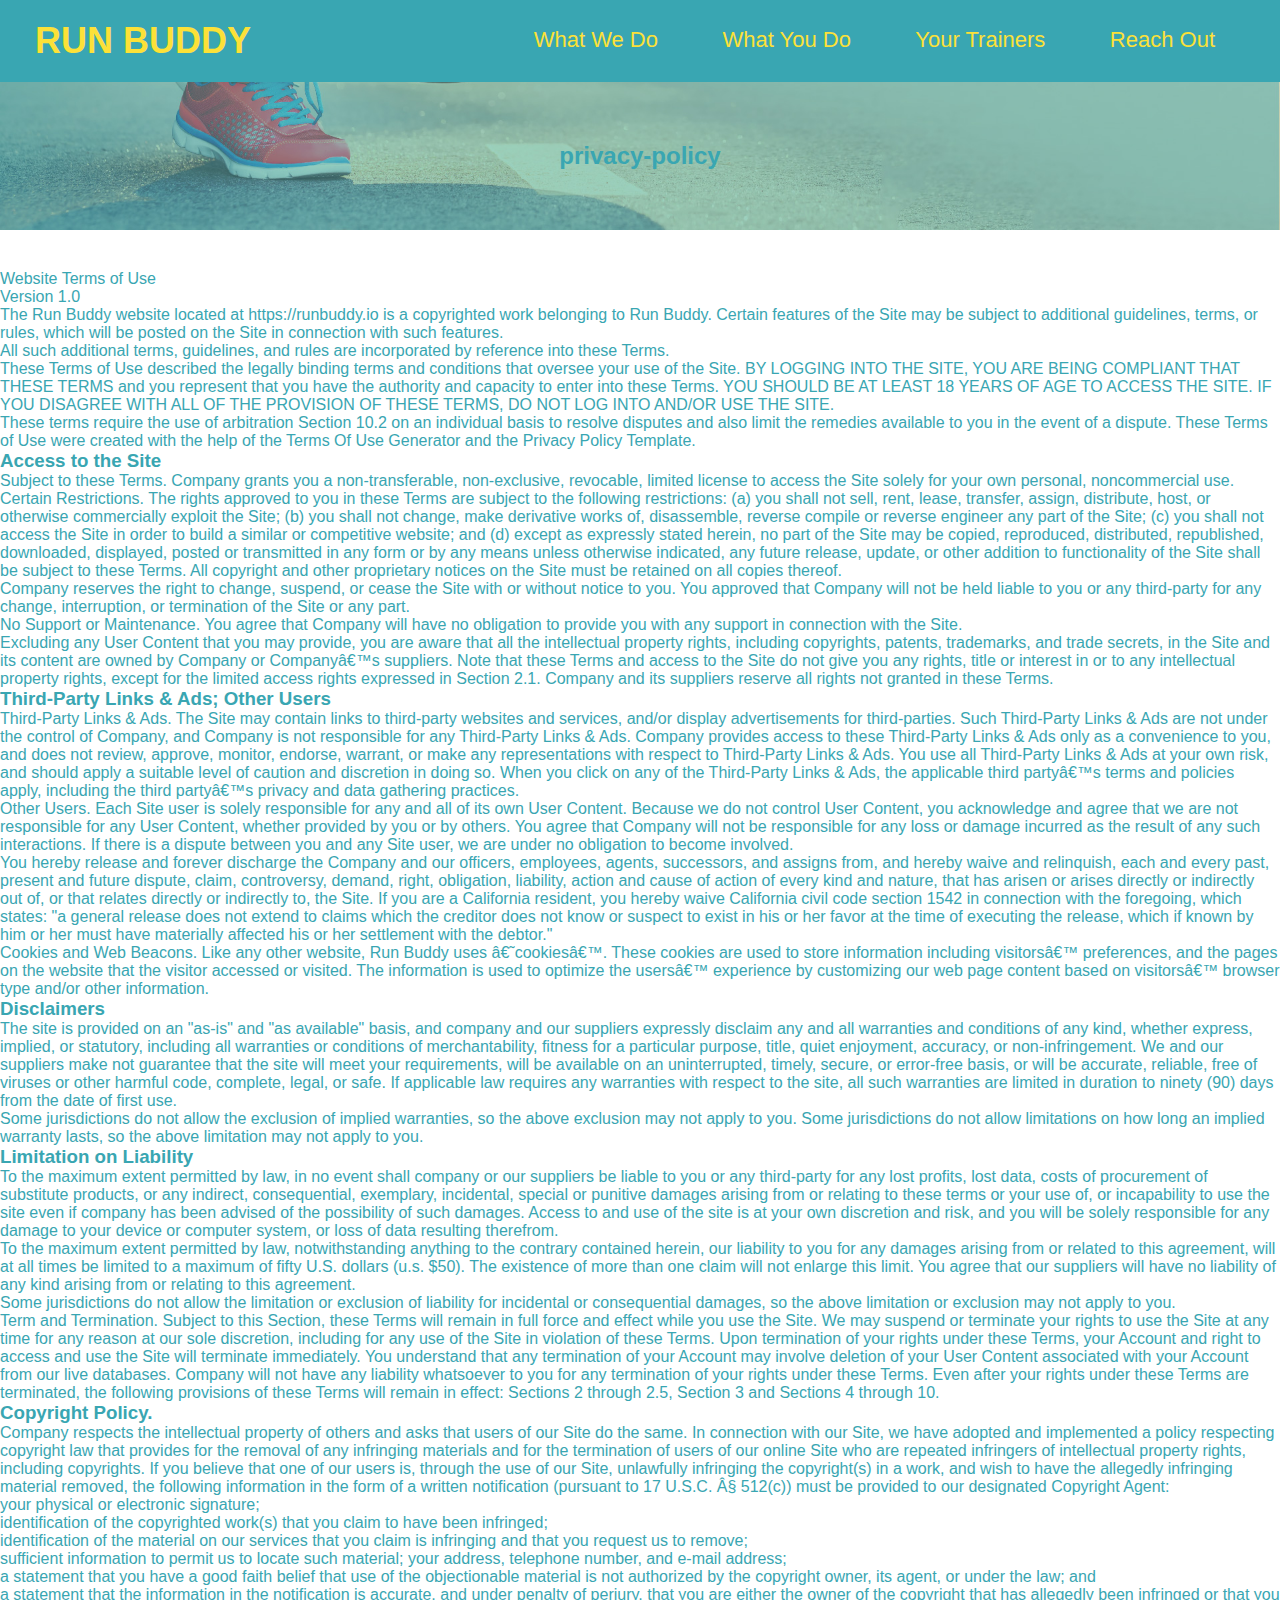
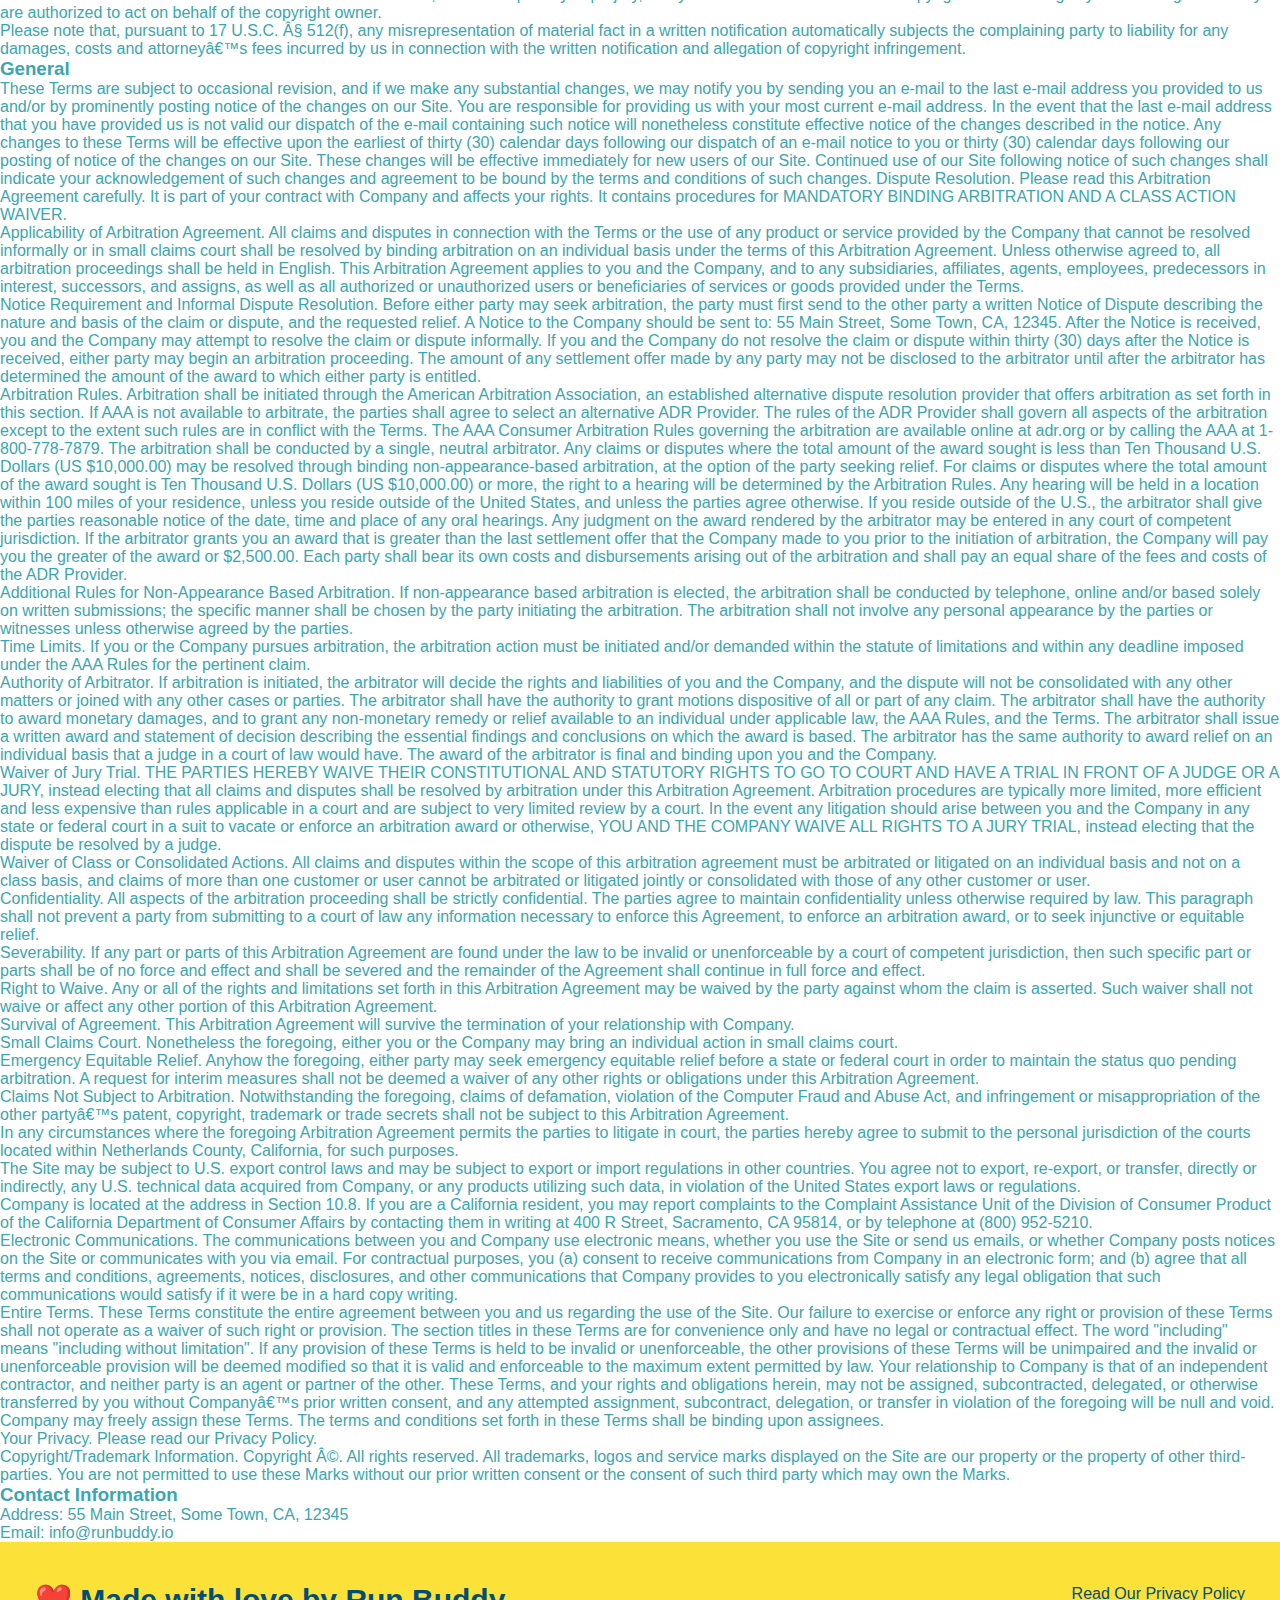
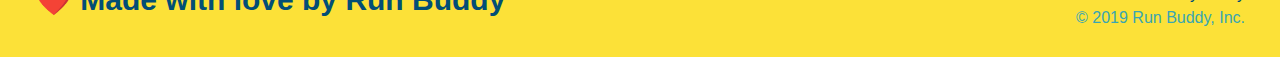
==== privacy-policy.html @ 0fc66c4e "Created secondary html page and css" ====
<!DOCTYPE html>
<html lang="en-us">
    <head>
        <meta charset="UTF-8"/>
        <title>Privacy Policy - Run Buddy</title>
        <link rel="stylesheet" href="./assets/css/style.css" />
        <link rel="stylesheet" href="./assets/css/secondary-styles.css" />
        </head>
        <body>
            <!-- navigation -->
            <header>
                <h1>
                    <a href="/">RUN BUDDY</a>
                </h1>
                <nav>
                    <!-- Unordered list element -->
                    <ul>
                        <!-- List item element -->
                        <li>
                            <!-- Anchor element -->
                            <a href="./index.html#what-we-do">What We Do</a>
            
                        </li>
                        <li>
                            <a href="./index.html#what-you-do">What You Do</a>
                        </li>
                        <li>
                            <a href="./index.html#your-trainers">Your Trainers</a>
                        </li>
                        <li>
                            <a href="./index.html#reach-out">Reach Out</a>
                        </li>
                    </ul>
                </nav>
            </header>
            <section class="hero">
                <h2 class="page-title">
                    privacy-policy
                </h2>
            </section>
            <article class="secondary-content"> 
                <p></p>
                    Website Terms of Use
                </p>
                
                <p>
                    Version 1.0
                </p>
                
                <p>
                    The Run Buddy website located at https://runbuddy.io is a copyrighted work belonging to Run Buddy. Certain
                    features of the Site may be subject to additional guidelines, terms, or rules, which will be posted on the Site
                    in connection with such features.
                </p>
                
                <p>
                    All such additional terms, guidelines, and rules are incorporated by reference into these Terms.
                </p>
                
                <p>
                    These Terms of Use described the legally binding terms and conditions that oversee your use of the Site. BY
                    LOGGING INTO THE SITE, YOU ARE BEING COMPLIANT THAT THESE TERMS and you represent that you have the authority
                    and capacity to enter into these Terms. YOU SHOULD BE AT LEAST 18 YEARS OF AGE TO ACCESS THE SITE. IF YOU
                    DISAGREE WITH ALL OF THE PROVISION OF THESE TERMS, DO NOT LOG INTO AND/OR USE THE SITE.
                </p>
                
                <p>
                    These terms require the use of arbitration Section 10.2 on an individual basis to resolve disputes and also
                    limit the remedies available to you in the event of a dispute. These Terms of Use were created with the help of
                    the Terms Of Use Generator and the Privacy Policy Template.
                </p>
                
                <h3>
                    Access to the Site
                </h3>
                
                <p>
                    Subject to these Terms. Company grants you a non-transferable, non-exclusive, revocable, limited license to
                    access the Site solely for your own personal, noncommercial use.
                </p>
                
                <p>
                    Certain Restrictions. The rights approved to you in these Terms are subject to the following restrictions: (a)
                    you shall not sell, rent, lease, transfer, assign, distribute, host, or otherwise commercially exploit the Site;
                    (b) you shall not change, make derivative works of, disassemble, reverse compile or reverse engineer any part of
                    the Site; (c) you shall not access the Site in order to build a similar or competitive website; and (d) except
                    as expressly stated herein, no part of the Site may be copied, reproduced, distributed, republished, downloaded,
                    displayed, posted or transmitted in any form or by any means unless otherwise indicated, any future release,
                    update, or other addition to functionality of the Site shall be subject to these Terms. All copyright and other
                    proprietary notices on the Site must be retained on all copies thereof.
                </p>
                
                <p>
                    Company reserves the right to change, suspend, or cease the Site with or without notice to you. You approved
                    that Company will not be held liable to you or any third-party for any change, interruption, or termination of
                    the Site or any part.
                </p>
                
                <p>
                    No Support or Maintenance. You agree that Company will have no obligation to provide you with any support in
                    connection with the Site.
                </p>
                
                <p>
                    Excluding any User Content that you may provide, you are aware that all the intellectual property rights,
                    including copyrights, patents, trademarks, and trade secrets, in the Site and its content are owned by Company
                    or Companyâ€™s suppliers. Note that these Terms and access to the Site do not give you any rights, title or
                    interest in or to any intellectual property rights, except for the limited access rights expressed in Section
                    2.1. Company and its suppliers reserve all rights not granted in these Terms.
                </p>
                
                <h3>
                    Third-Party Links & Ads; Other Users
                </h3>
                
                <p>
                    Third-Party Links & Ads. The Site may contain links to third-party websites and services, and/or display
                    advertisements for third-parties. Such Third-Party Links & Ads are not under the control of Company, and Company
                    is not responsible for any Third-Party Links & Ads. Company provides access to these Third-Party Links & Ads
                    only as a convenience to you, and does not review, approve, monitor, endorse, warrant, or make any
                    representations with respect to Third-Party Links & Ads. You use all Third-Party Links & Ads at your own risk,
                    and should apply a suitable level of caution and discretion in doing so. When you click on any of the
                    Third-Party Links & Ads, the applicable third partyâ€™s terms and policies apply, including the third partyâ€™s
                    privacy and data gathering practices.
                </p>
                
                <p>
                    Other Users. Each Site user is solely responsible for any and all of its own User Content. Because we do not
                    control User Content, you acknowledge and agree that we are not responsible for any User Content, whether
                    provided by you or by others. You agree that Company will not be responsible for any loss or damage incurred as
                    the result of any such interactions. If there is a dispute between you and any Site user, we are under no
                    obligation to become involved.
                </p>
                
                <p>
                    You hereby release and forever discharge the Company and our officers, employees, agents, successors, and
                    assigns from, and hereby waive and relinquish, each and every past, present and future dispute, claim,
                    controversy, demand, right, obligation, liability, action and cause of action of every kind and nature, that has
                    arisen or arises directly or indirectly out of, or that relates directly or indirectly to, the Site. If you are
                    a California resident, you hereby waive California civil code section 1542 in connection with the foregoing,
                    which states: "a general release does not extend to claims which the creditor does not know or suspect to exist
                    in his or her favor at the time of executing the release, which if known by him or her must have materially
                    affected his or her settlement with the debtor."
                </p>
                
                <p>
                    Cookies and Web Beacons. Like any other website, Run Buddy uses â€˜cookiesâ€™. These cookies are used to store
                    information including visitorsâ€™ preferences, and the pages on the website that the visitor accessed or visited.
                    The information is used to optimize the usersâ€™ experience by customizing our web page content based on visitorsâ€™
                    browser type and/or other information.
                </p>
                
                <h3>
                    Disclaimers
                </h3>
                
                <p>
                    The site is provided on an "as-is" and "as available" basis, and company and our suppliers expressly disclaim
                    any and all warranties and conditions of any kind, whether express, implied, or statutory, including all
                    warranties or conditions of merchantability, fitness for a particular purpose, title, quiet enjoyment, accuracy,
                    or non-infringement. We and our suppliers make not guarantee that the site will meet your requirements, will be
                    available on an uninterrupted, timely, secure, or error-free basis, or will be accurate, reliable, free of
                    viruses or other harmful code, complete, legal, or safe. If applicable law requires any warranties with respect
                    to the site, all such warranties are limited in duration to ninety (90) days from the date of first use.
                </p>
                
                <p>
                    Some jurisdictions do not allow the exclusion of implied warranties, so the above exclusion may not apply to
                    you. Some jurisdictions do not allow limitations on how long an implied warranty lasts, so the above limitation
                    may not apply to you.
                </p>
                
                <h3>
                    Limitation on Liability
                </h3>
                
                <p>
                    To the maximum extent permitted by law, in no event shall company or our suppliers be liable to you or any
                    third-party for any lost profits, lost data, costs of procurement of substitute products, or any indirect,
                    consequential, exemplary, incidental, special or punitive damages arising from or relating to these terms or
                    your use of, or incapability to use the site even if company has been advised of the possibility of such
                    damages. Access to and use of the site is at your own discretion and risk, and you will be solely responsible
                    for any damage to your device or computer system, or loss of data resulting therefrom.
                </p>
                
                <p>
                    To the maximum extent permitted by law, notwithstanding anything to the contrary contained herein, our liability
                    to you for any damages arising from or related to this agreement, will at all times be limited to a maximum of
                    fifty U.S. dollars (u.s. $50). The existence of more than one claim will not enlarge this limit. You agree that
                    our suppliers will have no liability of any kind arising from or relating to this agreement.
                </p>
                
                <p>
                    Some jurisdictions do not allow the limitation or exclusion of liability for incidental or consequential
                    damages, so the above limitation or exclusion may not apply to you.
                </p>
                
                <p>
                    Term and Termination. Subject to this Section, these Terms will remain in full force and effect while you use
                    the Site. We may suspend or terminate your rights to use the Site at any time for any reason at our sole
                    discretion, including for any use of the Site in violation of these Terms. Upon termination of your rights under
                    these Terms, your Account and right to access and use the Site will terminate immediately. You understand that
                    any termination of your Account may involve deletion of your User Content associated with your Account from our
                    live databases. Company will not have any liability whatsoever to you for any termination of your rights under
                    these Terms. Even after your rights under these Terms are terminated, the following provisions of these Terms
                    will remain in effect: Sections 2 through 2.5, Section 3 and Sections 4 through 10.
                </p>
                
                <h3>
                    Copyright Policy.
                </h3>
                
                <p>
                    Company respects the intellectual property of others and asks that users of our Site do the same. In connection
                    with our Site, we have adopted and implemented a policy respecting copyright law that provides for the removal
                    of any infringing materials and for the termination of users of our online Site who are repeated infringers of
                    intellectual property rights, including copyrights. If you believe that one of our users is, through the use of
                    our Site, unlawfully infringing the copyright(s) in a work, and wish to have the allegedly infringing material
                    removed, the following information in the form of a written notification (pursuant to 17 U.S.C. Â§ 512(c)) must
                    be provided to our designated Copyright Agent:
                </p>
                
                <ul>
                    <li>
                        your physical or electronic signature;
                    </li>
                    <li>
                        identification of the copyrighted work(s) that you claim to have been infringed;
                    </li>
                    <li>
                        identification of the material on our services that you claim is infringing and that you request us to remove;
                    </li>
                    <li>
                        sufficient information to permit us to locate such material; your address, telephone number, and e-mail
                        address;
                    </li>
                    <li>
                        a statement that you have a good faith belief that use of the objectionable material is not authorized by the
                        copyright owner, its agent, or under the law; and
                    </li>
                    <li>
                        a statement that the information in the notification is accurate, and under penalty of perjury, that you are
                        either the owner of the copyright that has allegedly been infringed or that you are authorized to act on
                        behalf of the copyright owner.
                    </li>
                </ul>
                
                <p>
                    Please note that, pursuant to 17 U.S.C. Â§ 512(f), any misrepresentation of material fact in a written
                    notification automatically subjects the complaining party to liability for any damages, costs and attorneyâ€™s
                    fees incurred by us in connection with the written notification and allegation of copyright infringement.
                </p>
                
                <h3>
                    General
                </h3>
                
                <p>
                    These Terms are subject to occasional revision, and if we make any substantial changes, we may notify you by
                    sending you an e-mail to the last e-mail address you provided to us and/or by prominently posting notice of the
                    changes on our Site. You are responsible for providing us with your most current e-mail address. In the event
                    that the last e-mail address that you have provided us is not valid our dispatch of the e-mail containing such
                    notice will nonetheless constitute effective notice of the changes described in the notice. Any changes to these
                    Terms will be effective upon the earliest of thirty (30) calendar days following our dispatch of an e-mail
                    notice to you or thirty (30) calendar days following our posting of notice of the changes on our Site. These
                    changes will be effective immediately for new users of our Site. Continued use of our Site following notice of
                    such changes shall indicate your acknowledgement of such changes and agreement to be bound by the terms and
                    conditions of such changes. Dispute Resolution. Please read this Arbitration Agreement carefully. It is part of
                    your contract with Company and affects your rights. It contains procedures for MANDATORY BINDING ARBITRATION AND
                    A CLASS ACTION WAIVER.
                </p>
                
                <p>
                    Applicability of Arbitration Agreement. All claims and disputes in connection with the Terms or the use of any
                    product or service provided by the Company that cannot be resolved informally or in small claims court shall be
                    resolved by binding arbitration on an individual basis under the terms of this Arbitration Agreement. Unless
                    otherwise agreed to, all arbitration proceedings shall be held in English. This Arbitration Agreement applies to
                    you and the Company, and to any subsidiaries, affiliates, agents, employees, predecessors in interest,
                    successors, and assigns, as well as all authorized or unauthorized users or beneficiaries of services or goods
                    provided under the Terms.
                </p>
                
                <p>
                    Notice Requirement and Informal Dispute Resolution. Before either party may seek arbitration, the party must
                    first send to the other party a written Notice of Dispute describing the nature and basis of the claim or
                    dispute, and the requested relief. A Notice to the Company should be sent to: 55 Main Street, Some Town, CA,
                    12345. After the Notice is received, you and the Company may attempt to resolve the claim or dispute informally.
                    If you and the Company do not resolve the claim or dispute within thirty (30) days after the Notice is received,
                    either party may begin an arbitration proceeding. The amount of any settlement offer made by any party may not
                    be disclosed to the arbitrator until after the arbitrator has determined the amount of the award to which either
                    party is entitled.
                </p>
                
                <p>
                    Arbitration Rules. Arbitration shall be initiated through the American Arbitration Association, an established
                    alternative dispute resolution provider that offers arbitration as set forth in this section. If AAA is not
                    available to arbitrate, the parties shall agree to select an alternative ADR Provider. The rules of the ADR
                    Provider shall govern all aspects of the arbitration except to the extent such rules are in conflict with the
                    Terms. The AAA Consumer Arbitration Rules governing the arbitration are available online at adr.org or by
                    calling the AAA at 1-800-778-7879. The arbitration shall be conducted by a single, neutral arbitrator. Any
                    claims or disputes where the total amount of the award sought is less than Ten Thousand U.S. Dollars (US
                    $10,000.00) may be resolved through binding non-appearance-based arbitration, at the option of the party seeking
                    relief. For claims or disputes where the total amount of the award sought is Ten Thousand U.S. Dollars (US
                    $10,000.00) or more, the right to a hearing will be determined by the Arbitration Rules. Any hearing will be
                    held in a location within 100 miles of your residence, unless you reside outside of the United States, and
                    unless the parties agree otherwise. If you reside outside of the U.S., the arbitrator shall give the parties
                    reasonable notice of the date, time and place of any oral hearings. Any judgment on the award rendered by the
                    arbitrator may be entered in any court of competent jurisdiction. If the arbitrator grants you an award that is
                    greater than the last settlement offer that the Company made to you prior to the initiation of arbitration, the
                    Company will pay you the greater of the award or $2,500.00. Each party shall bear its own costs and
                    disbursements arising out of the arbitration and shall pay an equal share of the fees and costs of the ADR
                    Provider.
                </p>
                
                <p>
                    Additional Rules for Non-Appearance Based Arbitration. If non-appearance based arbitration is elected, the
                    arbitration shall be conducted by telephone, online and/or based solely on written submissions; the specific
                    manner shall be chosen by the party initiating the arbitration. The arbitration shall not involve any personal
                    appearance by the parties or witnesses unless otherwise agreed by the parties.
                </p>
                
                <p>
                    Time Limits. If you or the Company pursues arbitration, the arbitration action must be initiated and/or demanded
                    within the statute of limitations and within any deadline imposed under the AAA Rules for the pertinent claim.
                </p>
                
                <p>
                    Authority of Arbitrator. If arbitration is initiated, the arbitrator will decide the rights and liabilities of
                    you and the Company, and the dispute will not be consolidated with any other matters or joined with any other
                    cases or parties. The arbitrator shall have the authority to grant motions dispositive of all or part of any
                    claim. The arbitrator shall have the authority to award monetary damages, and to grant any non-monetary remedy
                    or relief available to an individual under applicable law, the AAA Rules, and the Terms. The arbitrator shall
                    issue a written award and statement of decision describing the essential findings and conclusions on which the
                    award is based. The arbitrator has the same authority to award relief on an individual basis that a judge in a
                    court of law would have. The award of the arbitrator is final and binding upon you and the Company.
                </p>
                
                <p>
                    Waiver of Jury Trial. THE PARTIES HEREBY WAIVE THEIR CONSTITUTIONAL AND STATUTORY RIGHTS TO GO TO COURT AND HAVE
                    A TRIAL IN FRONT OF A JUDGE OR A JURY, instead electing that all claims and disputes shall be resolved by
                    arbitration under this Arbitration Agreement. Arbitration procedures are typically more limited, more efficient
                    and less expensive than rules applicable in a court and are subject to very limited review by a court. In the
                    event any litigation should arise between you and the Company in any state or federal court in a suit to vacate
                    or enforce an arbitration award or otherwise, YOU AND THE COMPANY WAIVE ALL RIGHTS TO A JURY TRIAL, instead
                    electing that the dispute be resolved by a judge.
                </p>
                
                <p>
                    Waiver of Class or Consolidated Actions. All claims and disputes within the scope of this arbitration agreement
                    must be arbitrated or litigated on an individual basis and not on a class basis, and claims of more than one
                    customer or user cannot be arbitrated or litigated jointly or consolidated with those of any other customer or
                    user.
                </p>
                
                <p>
                    Confidentiality. All aspects of the arbitration proceeding shall be strictly confidential. The parties agree to
                    maintain confidentiality unless otherwise required by law. This paragraph shall not prevent a party from
                    submitting to a court of law any information necessary to enforce this Agreement, to enforce an arbitration
                    award, or to seek injunctive or equitable relief.
                </p>
                
                <p>
                    Severability. If any part or parts of this Arbitration Agreement are found under the law to be invalid or
                    unenforceable by a court of competent jurisdiction, then such specific part or parts shall be of no force and
                    effect and shall be severed and the remainder of the Agreement shall continue in full force and effect.
                </p>
                
                <p>
                    Right to Waive. Any or all of the rights and limitations set forth in this Arbitration Agreement may be waived
                    by the party against whom the claim is asserted. Such waiver shall not waive or affect any other portion of this
                    Arbitration Agreement.
                </p>
                
                <p>
                    Survival of Agreement. This Arbitration Agreement will survive the termination of your relationship with
                    Company.
                </p>
                
                <p>
                    Small Claims Court. Nonetheless the foregoing, either you or the Company may bring an individual action in small
                    claims court.
                </p>
                
                <p>
                    Emergency Equitable Relief. Anyhow the foregoing, either party may seek emergency equitable relief before a
                    state or federal court in order to maintain the status quo pending arbitration. A request for interim measures
                    shall not be deemed a waiver of any other rights or obligations under this Arbitration Agreement.
                </p>
                
                <p>
                    Claims Not Subject to Arbitration. Notwithstanding the foregoing, claims of defamation, violation of the
                    Computer Fraud and Abuse Act, and infringement or misappropriation of the other partyâ€™s patent, copyright,
                    trademark or trade secrets shall not be subject to this Arbitration Agreement.
                </p>
                
                <p>
                    In any circumstances where the foregoing Arbitration Agreement permits the parties to litigate in court, the
                    parties hereby agree to submit to the personal jurisdiction of the courts located within Netherlands County,
                    California, for such purposes.
                </p>
                
                <p>
                    The Site may be subject to U.S. export control laws and may be subject to export or import regulations in other
                    countries. You agree not to export, re-export, or transfer, directly or indirectly, any U.S. technical data
                    acquired from Company, or any products utilizing such data, in violation of the United States export laws or
                    regulations.
                </p>
                
                <p>
                    Company is located at the address in Section 10.8. If you are a California resident, you may report complaints
                    to the Complaint Assistance Unit of the Division of Consumer Product of the California Department of Consumer
                    Affairs by contacting them in writing at 400 R Street, Sacramento, CA 95814, or by telephone at (800) 952-5210.
                </p>
                
                <p>
                    Electronic Communications. The communications between you and Company use electronic means, whether you use the
                    Site or send us emails, or whether Company posts notices on the Site or communicates with you via email. For
                    contractual purposes, you (a) consent to receive communications from Company in an electronic form; and (b)
                    agree that all terms and conditions, agreements, notices, disclosures, and other communications that Company
                    provides to you electronically satisfy any legal obligation that such communications would satisfy if it were be
                    in a hard copy writing.
                </p>
                
                <p>
                    Entire Terms. These Terms constitute the entire agreement between you and us regarding the use of the Site. Our
                    failure to exercise or enforce any right or provision of these Terms shall not operate as a waiver of such right
                    or provision. The section titles in these Terms are for convenience only and have no legal or contractual
                    effect. The word "including" means "including without limitation". If any provision of these Terms is held to be
                    invalid or unenforceable, the other provisions of these Terms will be unimpaired and the invalid or
                    unenforceable provision will be deemed modified so that it is valid and enforceable to the maximum extent
                    permitted by law. Your relationship to Company is that of an independent contractor, and neither party is an
                    agent or partner of the other. These Terms, and your rights and obligations herein, may not be assigned,
                    subcontracted, delegated, or otherwise transferred by you without Companyâ€™s prior written consent, and any
                    attempted assignment, subcontract, delegation, or transfer in violation of the foregoing will be null and void.
                    Company may freely assign these Terms. The terms and conditions set forth in these Terms shall be binding upon
                    assignees.
                </p>
                
                <p>
                    Your Privacy. Please read our Privacy Policy.
                </p>
                
                <p>
                    Copyright/Trademark Information. Copyright Â©. All rights reserved. All trademarks, logos and service marks
                    displayed on the Site are our property or the property of other third-parties. You are not permitted to use
                    these Marks without our prior written consent or the consent of such third party which may own the Marks.
                </p>
                
                <h3>
                    Contact Information
                </h3>
                
                <p>
                    Address: 55 Main Street, Some Town, CA, 12345
                </p>
                
                <p>
                    Email: info@runbuddy.io
                </p>

            </article>
            <!-- footer -->
            <footer>
                <h2>❤️ Made with love by Run Buddy</h2>
                <div>
                    <a>Read Our Privacy Policy</a><br />
                    &copy; 2019 Run Buddy, Inc.
                </div>
                </div>
            </footer>
        </body>
    
</html>
---- assets/css/style.css ----
* {
    margin: 0;
    padding: 0;
    box-sizing: border-box;
}


body {
    /* more on this crazy alphanumerical value in a minute! */
    color: #39a6b2;
    font-family: Helvetica, Arial, sans-serif;
}

/* apply styles to <header> */
header {
    padding: 20px 35px;
    background-color: #39a6b2;
}
header h1 {
    font-weight: bold;
    font-size: 36px;
    color: #fce138;
    margin: 0;
    display: inline;
}

header a {
    text-decoration: none;
    color: #fce138;
}

header nav {
    float: right;
    margin: 7px 0;
}

header nav ul li {
    display: inline;
}

header nav ul li a {
    margin: 0 30px;
    font-weight: lighter;
    font-size: 22px;
}

footer {
    background: #fce138;
    width: 100%;
    padding: 40px 35px;
}

footer h2 {
    display: inline;
    color: #024e76;
    font-size: 30px;
    margin: 0;
}

footer div {
    float: right;
    line-height: 1.5;
    text-align: right;
}

footer a {
    color: #024e76;
}

section {
    padding: 60px;
}

/* Hero Style Start */
.hero {
    background-image: url("../images/hero-bg.jpg");
    height: 600px;
    background-size: cover;
    background-position: center;
    position: relative;
}

.hero-form {
    border: 3px solid #024e76;
    background-color: #fce138;
    padding: 20px;
    width: 500px;
    color: #024e76;
    position: absolute;
    bottom: 120px;
    right: 140px;
}

.hero-form h3 {
    font-size: 24px;
    margin: 0;
}

.hero-form p {
    margin: 5px 0 15px 0;
}

.form-input {
    border: 1px solid #024e76;
    display: block;
    padding: 7px 15px;
    font-size: 16px;
    color: #024e76;
    width: 100%;
    margin-bottom: 15px;
}

.hero-form label {
    margin: 0 5px;
}

.hero-form button {
    color: #fce138;
    background-color: #024e76;
    border: none;
    padding: 10px 20px;
    font-size: 16px;
}
/* HERO STYLES END */

.intro {
    text-align: center;
}

.intro p {
    line-height: 1.7;
    color: #39a6b2;
    width: 80%;
    font-size: 20px;
    margin: 0 auto;
}

.steps {
    text-align: center;
    background: #fce138;
}

.section-title {
    font-size: 55px;
    color: #024e76;
    margin-bottom: 35px;
    padding: 0 100px 20px 100px;
    display: inline-block;
    border-bottom: 3px solid;
}

.primary-border {
    border-color: #fce138;
}

.secondary-border {
    border-color: #39a6b2;
}

.steps div {
    margin-bottom: 80px;
}

.steps img {
    width: 15%;
    margin: 10px 0;
}

.steps h3 {
    color: #024e76;
    font-size: 46px;
    margin-top: 10px;
}

.steps p {
    color: #39a6b2;
    font-size: 23px;
}

.steps span {
    font-size: 38px;
}

.trainers {
    text-align: center;
}

.trainer {
    width: 900px;
    margin: 0 auto 30px auto;
    background: #024e76;
    color: #fce138;
    overflow: auto;
}

.trainer img {
    width: 35%;
    float: left;
}

.trainer-bio {
    padding: 35px;
    float: left;
    width: 65%;
}

.text-left {
    text-align: left;
}

.text-right {
    text-align: right;
}

.trainer-bio h3 {
    font-size: 32px;
    margin-bottom: 8px;
}

.trainer-bio h4 {
    font-weight: lighter;
    font-size: 26px;
    margin-bottom: 25px;
}

.trainer-bio p {
    font-size: 17px;
    line-height: 1.3;
}
/*REACH OUT STYLES START */
.contact {
    text-align: center;
    background: #024e76;
}

.contact h2 {
    color:#fce138
}

.contact-info iframe {
    width: 400px;
    height: 400px;
}

.contact-info div {
    width: 410px;
    display: inline-block;
    vertical-align: top;
    text-align: left;
    margin: 30px 0 0 60px;
    color: white;
}

.contact-info h3 {
    color: #fce138;
    font-size: 32px;
}

.contact-info p, .contact-info address {
    margin: 20px 0;
    line-height: 1.5;
    font-size: 20px;
    font-style: normal;
}

.contact-info a {
    color: #fce138;
}

/* REACH OUT STYLES END */
---- assets/css/secondary-styles.css ----
.hero {
    background-position: bottom;
    height: auto;
    text-align: center;
    margin-bottom: 40px;
}
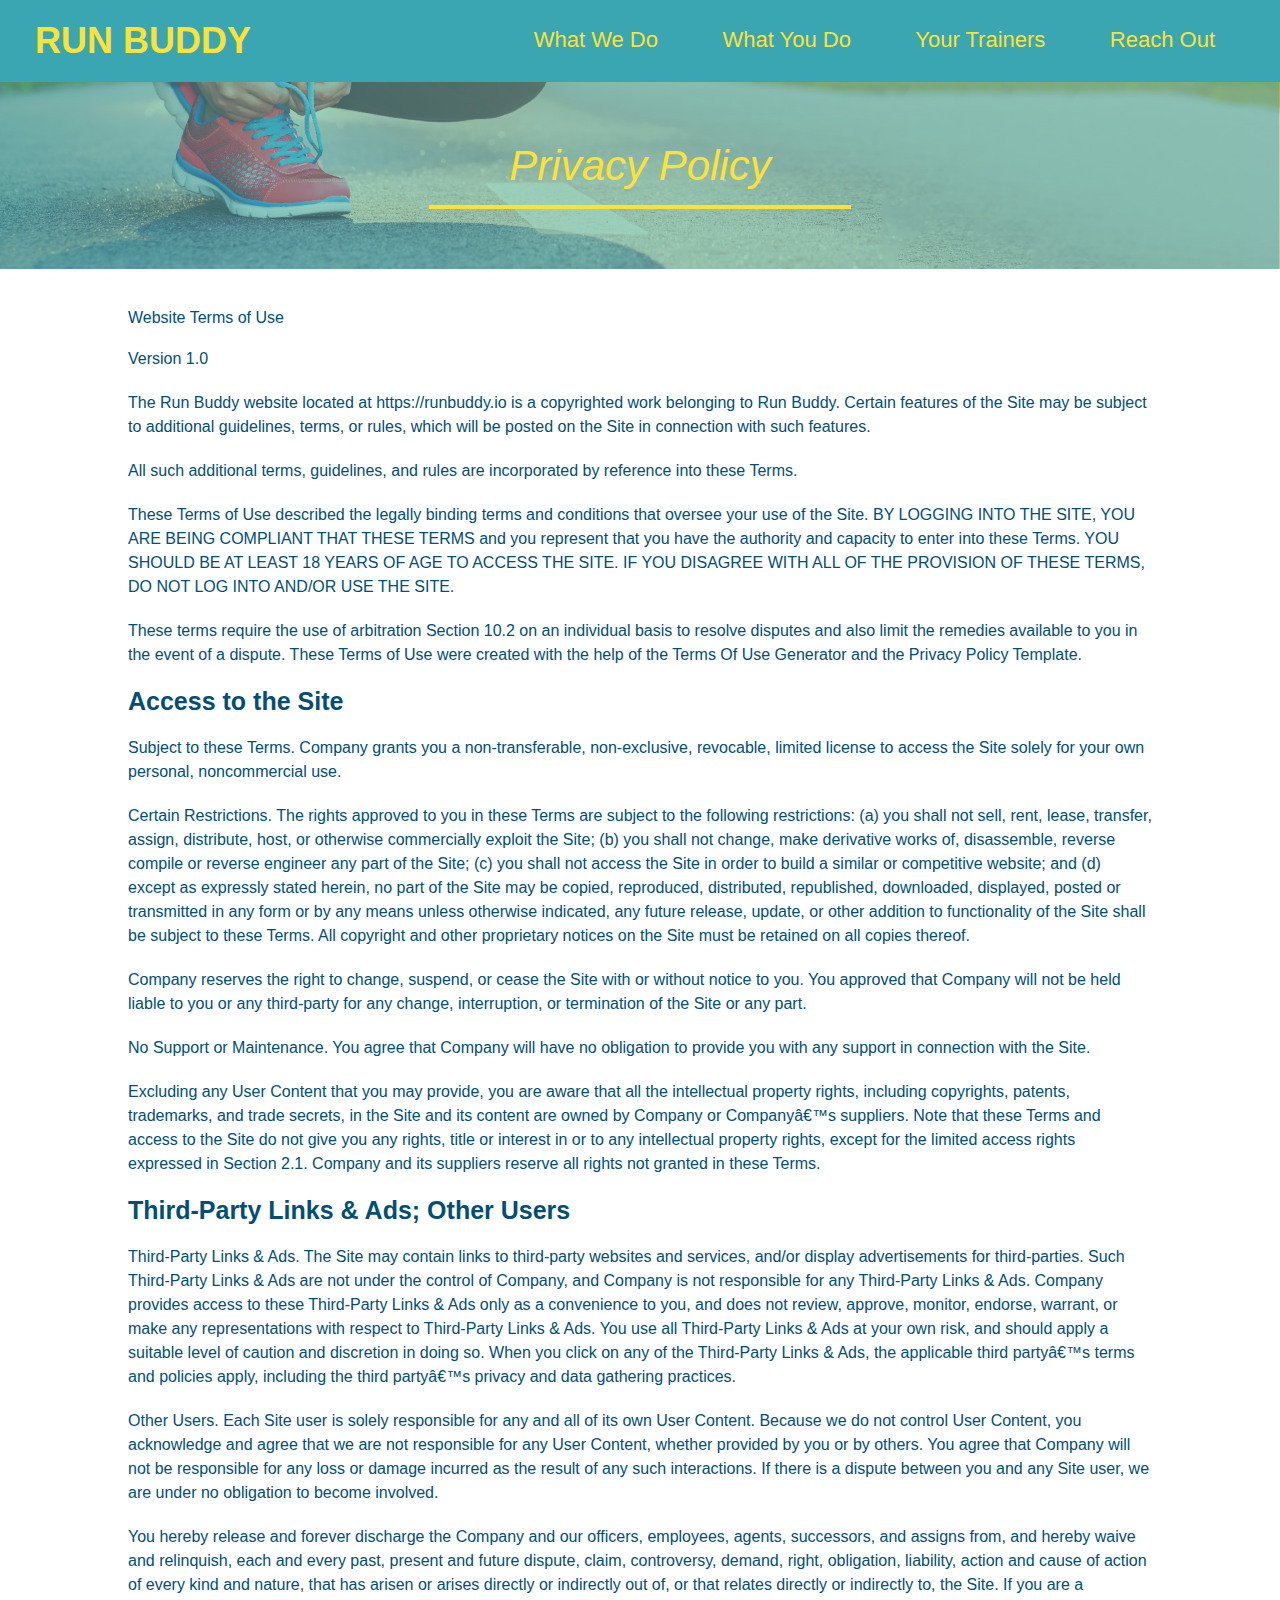
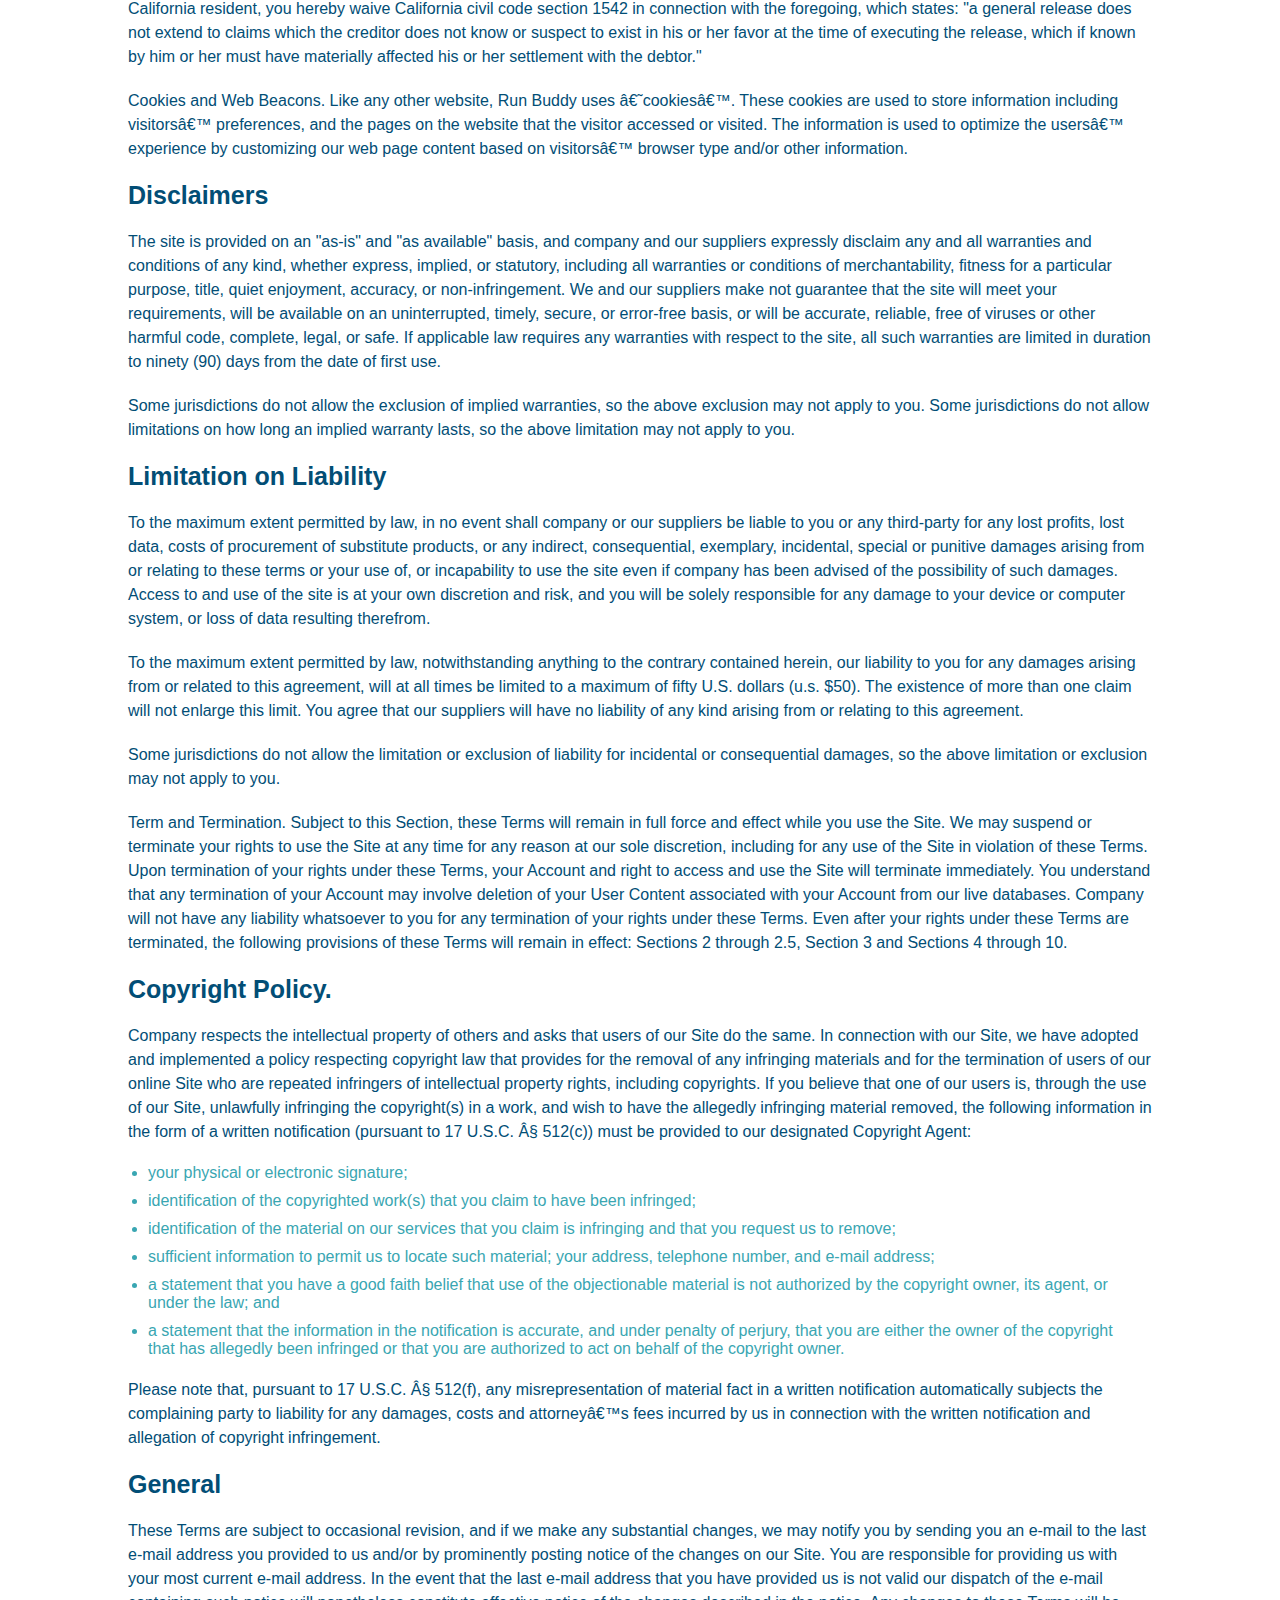
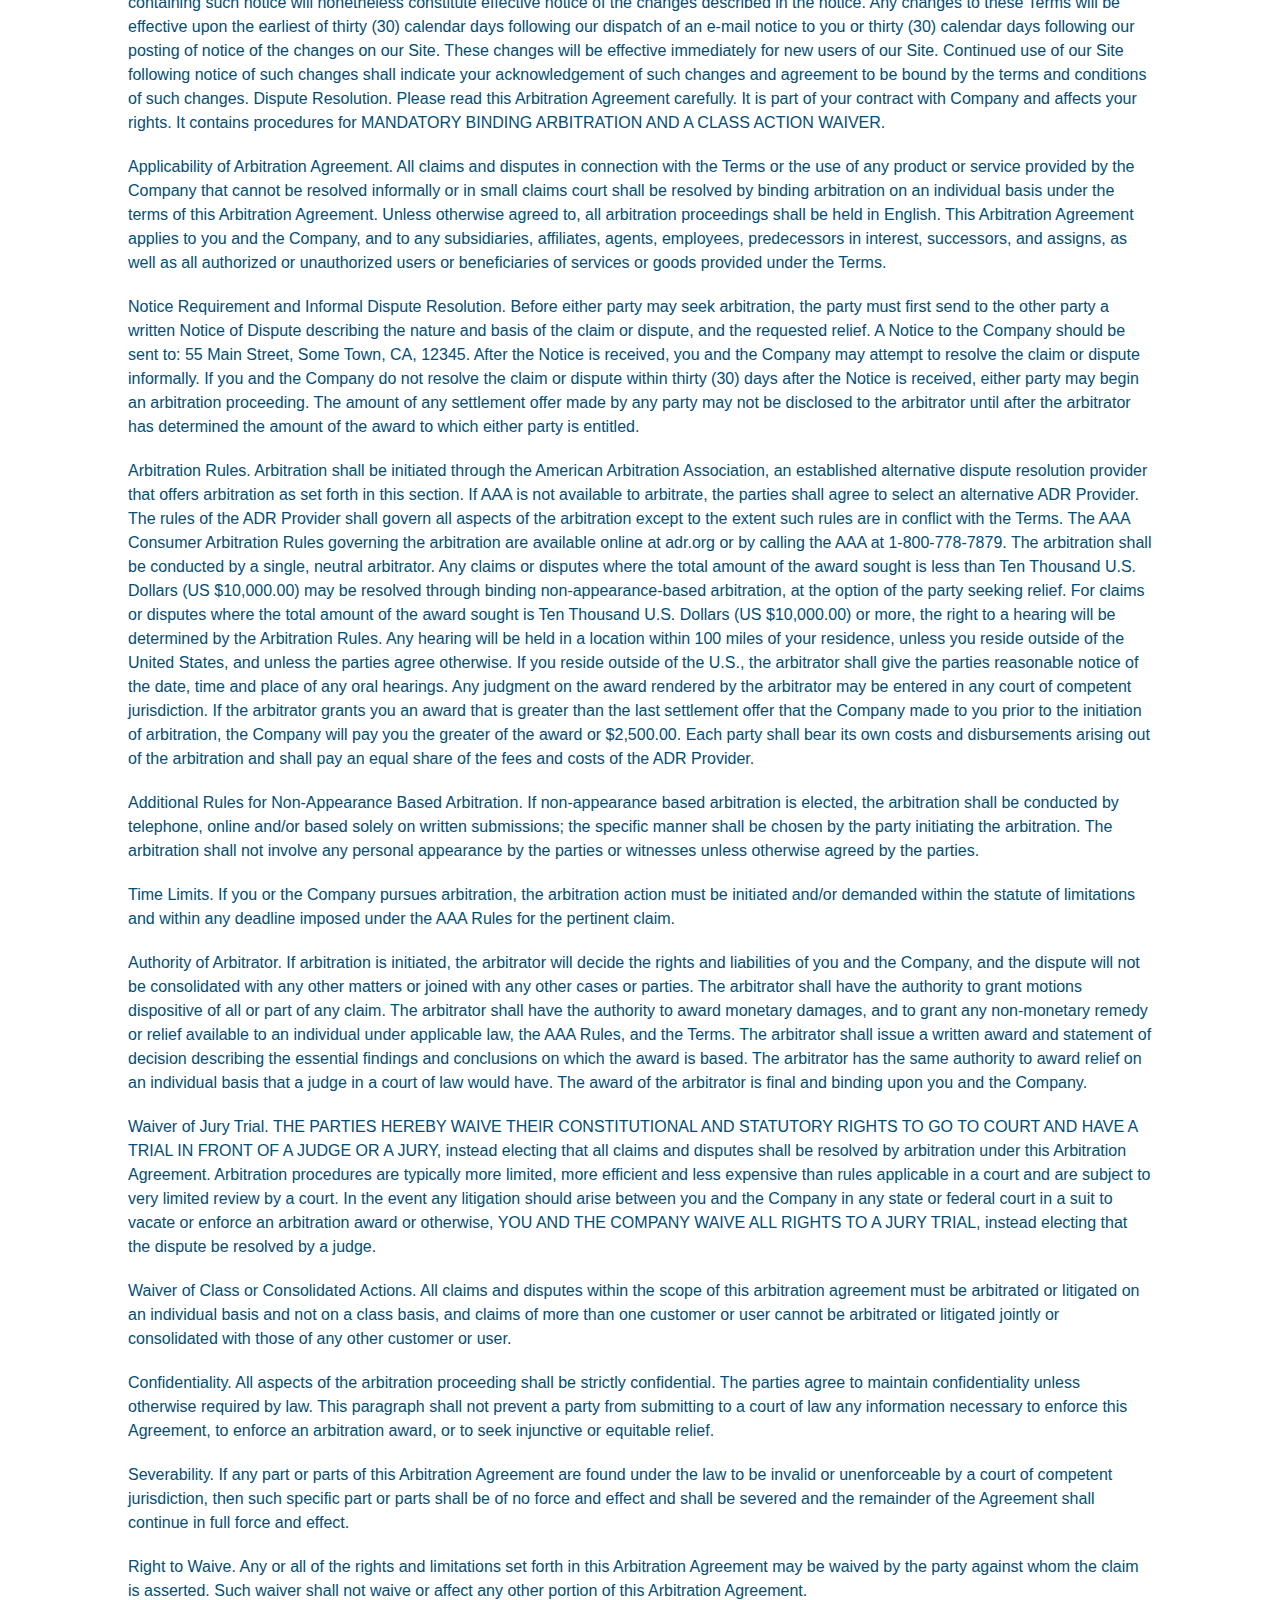
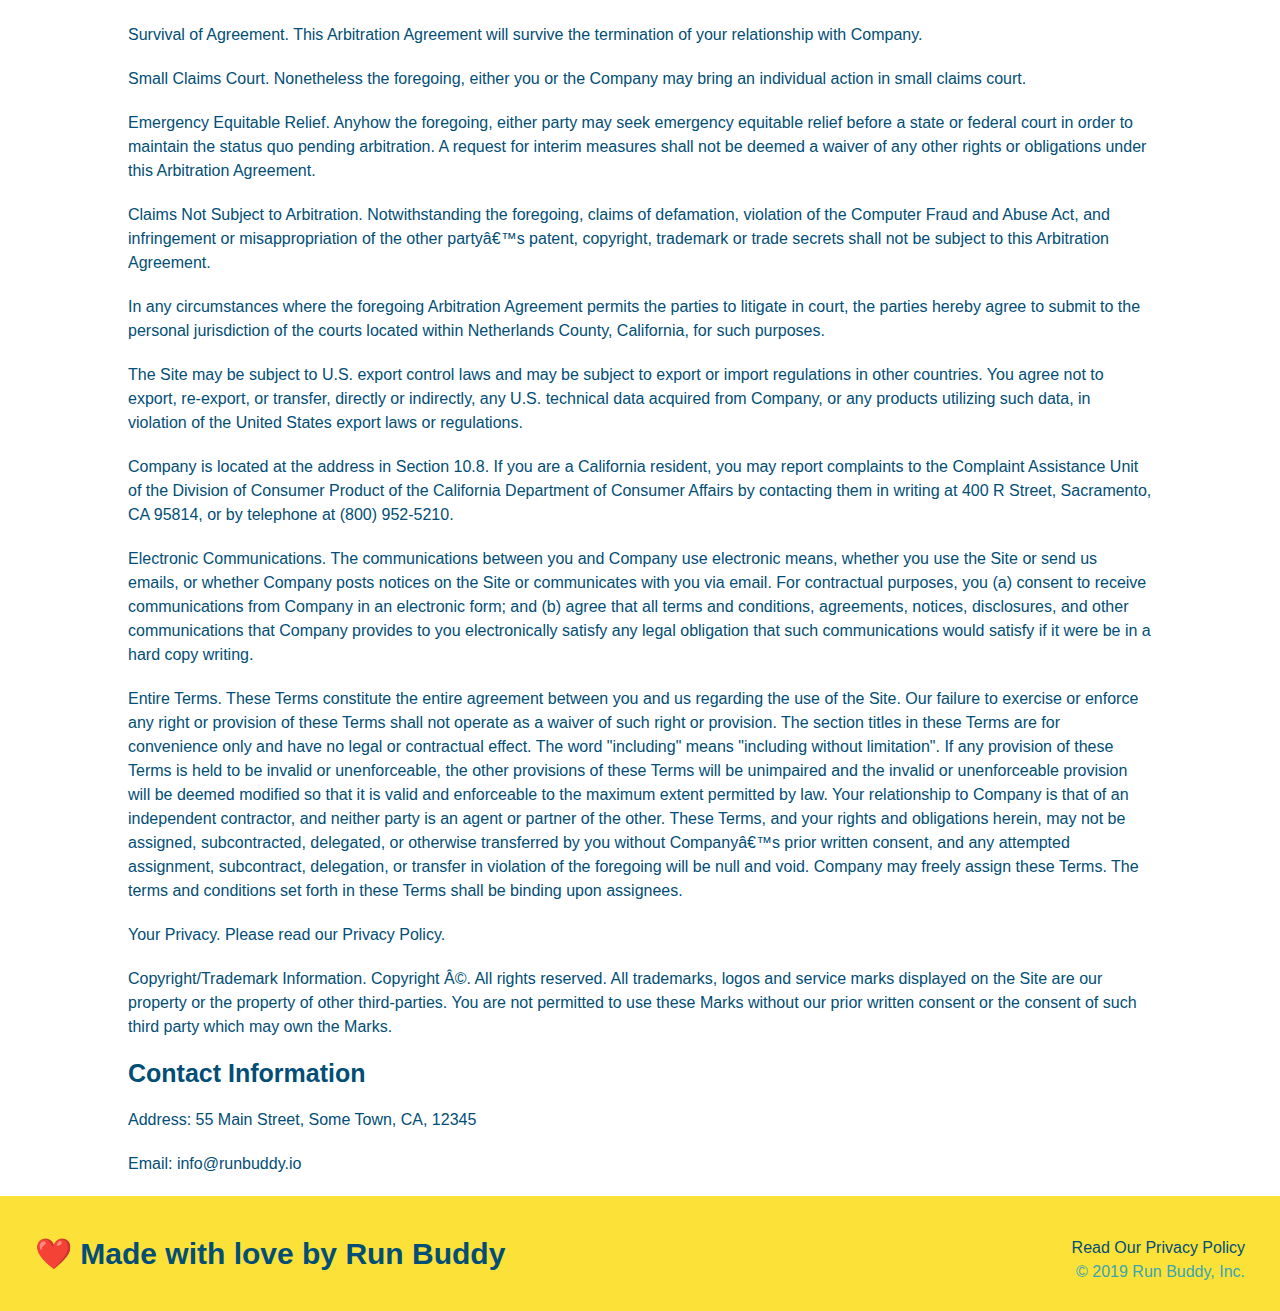
==== commit dcab9ddb: "privacy policy" ====
--- a/privacy-policy.html
+++ b/privacy-policy.html
@@ -35,7 +35,7 @@
             </header>
             <section class="hero">
                 <h2 class="page-title">
-                    privacy-policy
+                    Privacy Policy
                 </h2>
             </section>
             <article class="secondary-content"> 
--- a/assets/css/secondary-styles.css
+++ b/assets/css/secondary-styles.css
@@ -3,4 +3,42 @@
     height: auto;
     text-align: center;
     margin-bottom: 40px;
+}
+
+.page-title {
+    color: #fce138;
+    display: inline-block;
+    border-bottom: 4px solid #fce138;
+    padding: 0 80px 15px 80px;
+    font-weight: normal;
+    font-size: 42px;
+    font-style: italic;
+}
+
+.secondary-content {
+    width: 80%;
+    margin: 0 auto;
+    color: #024e76;
+
+}
+
+.secondary-content h3 {
+    font-size: 25px;
+    margin: 20px 0;
+}
+
+.secondary-content p {
+    font-size: 16px;
+    line-height: 1.5;
+    margin: 20px 0;
+}
+
+.secondary-content ul {
+    margin: 15px 20px;
+}
+
+.secondary-content li {
+    color: #39a6b2;
+    margin: 10px 0;
+
 }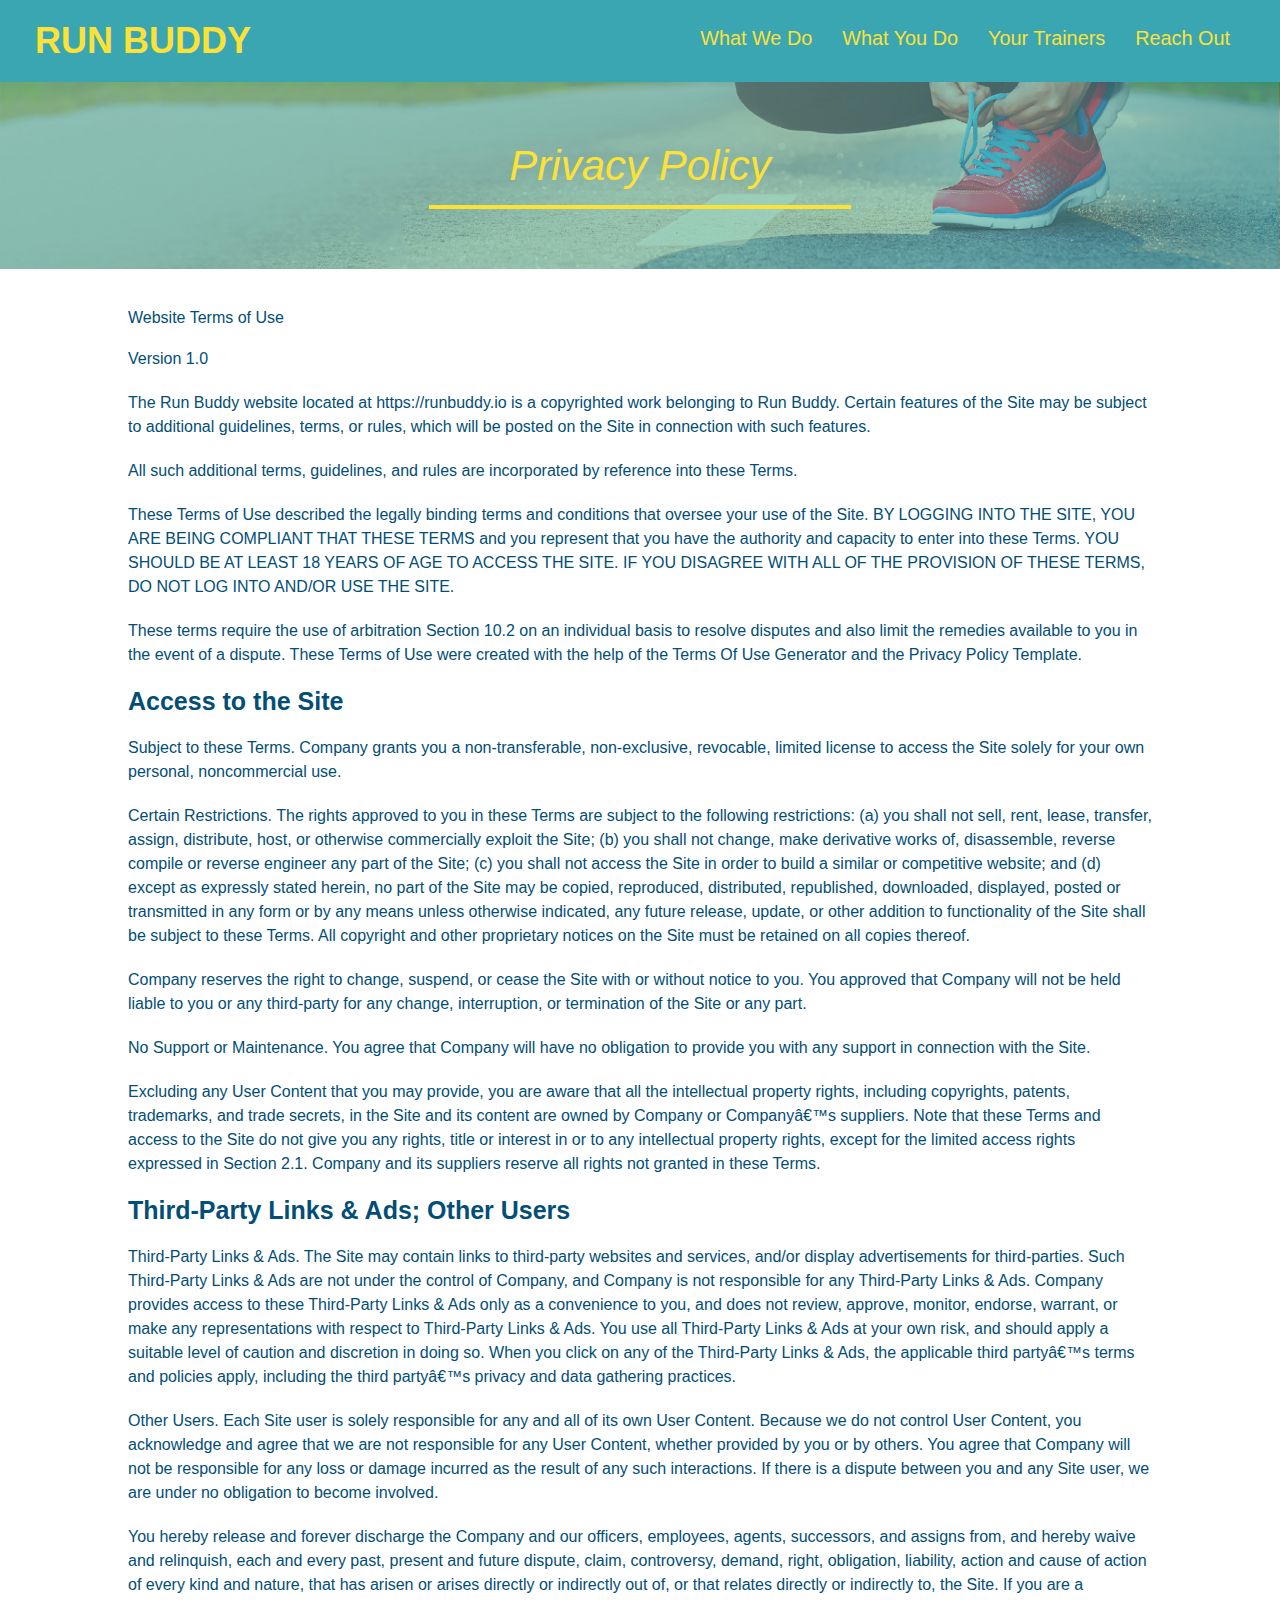
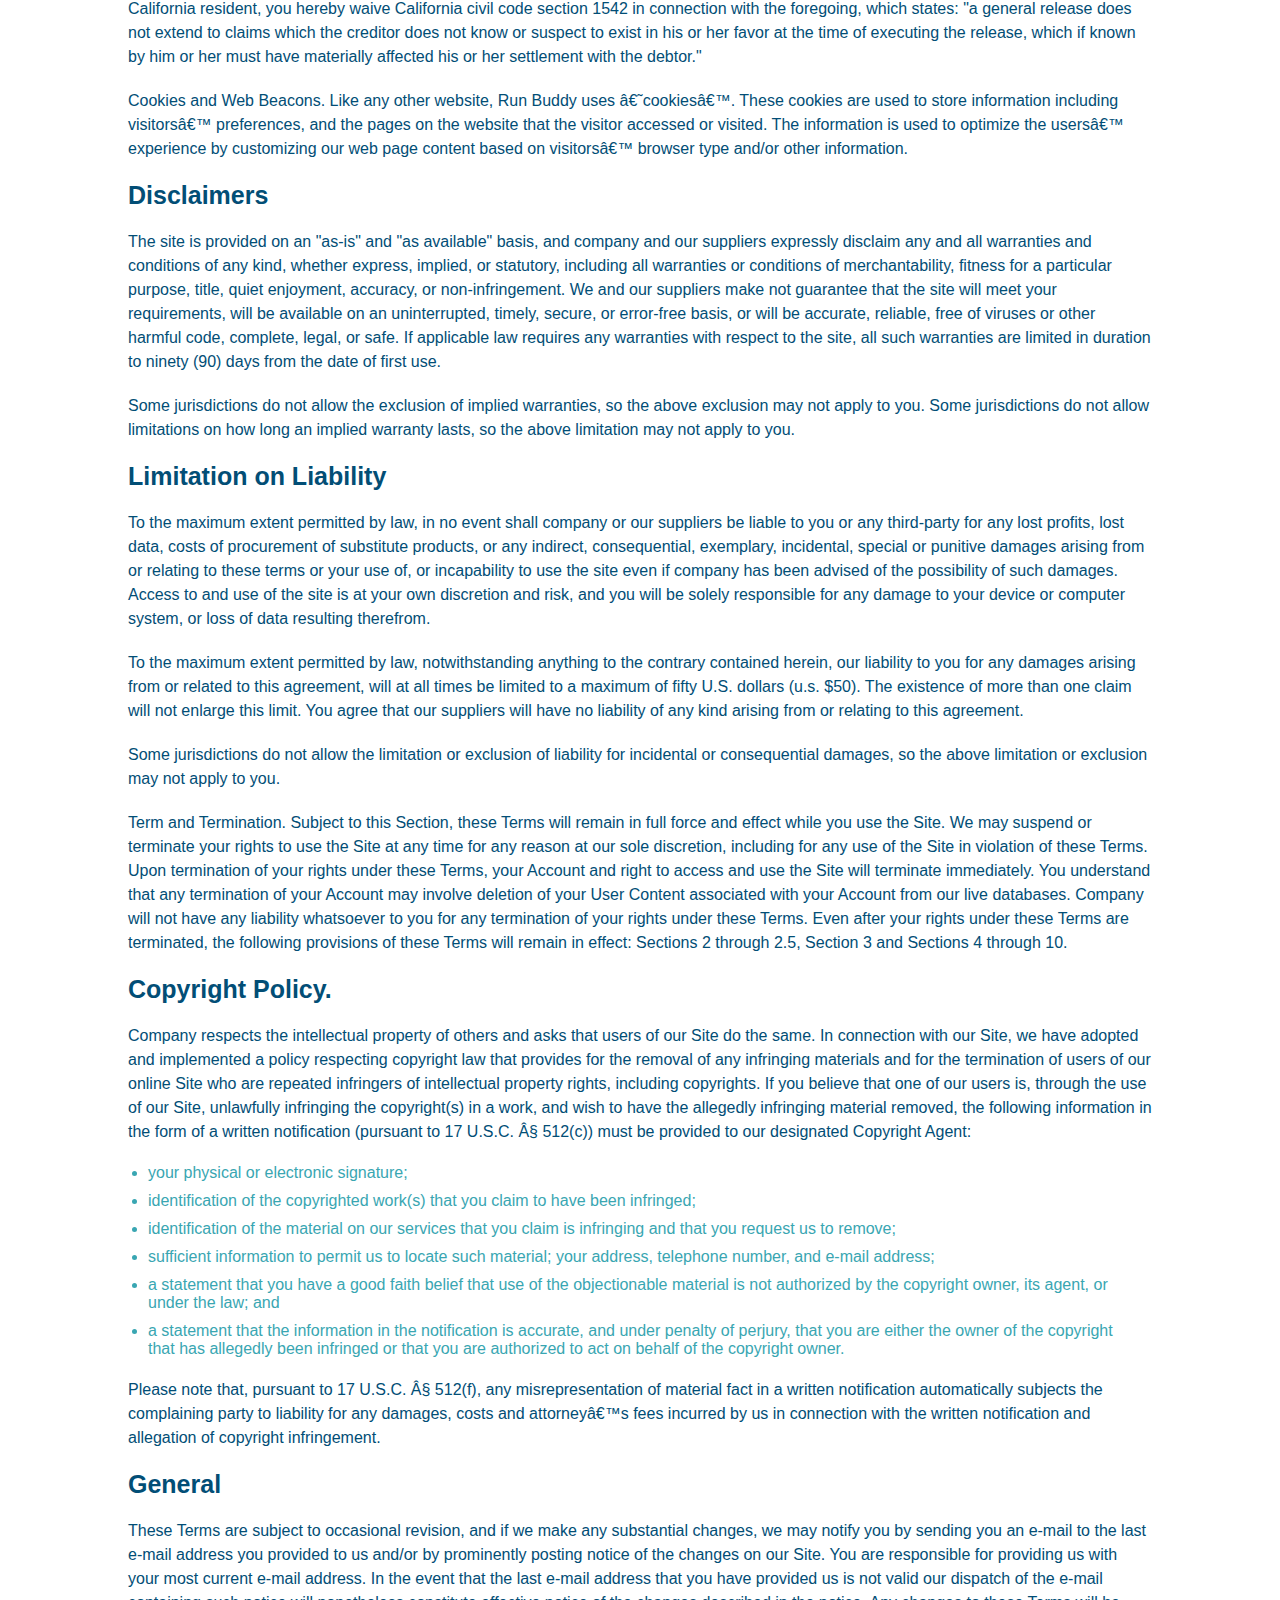
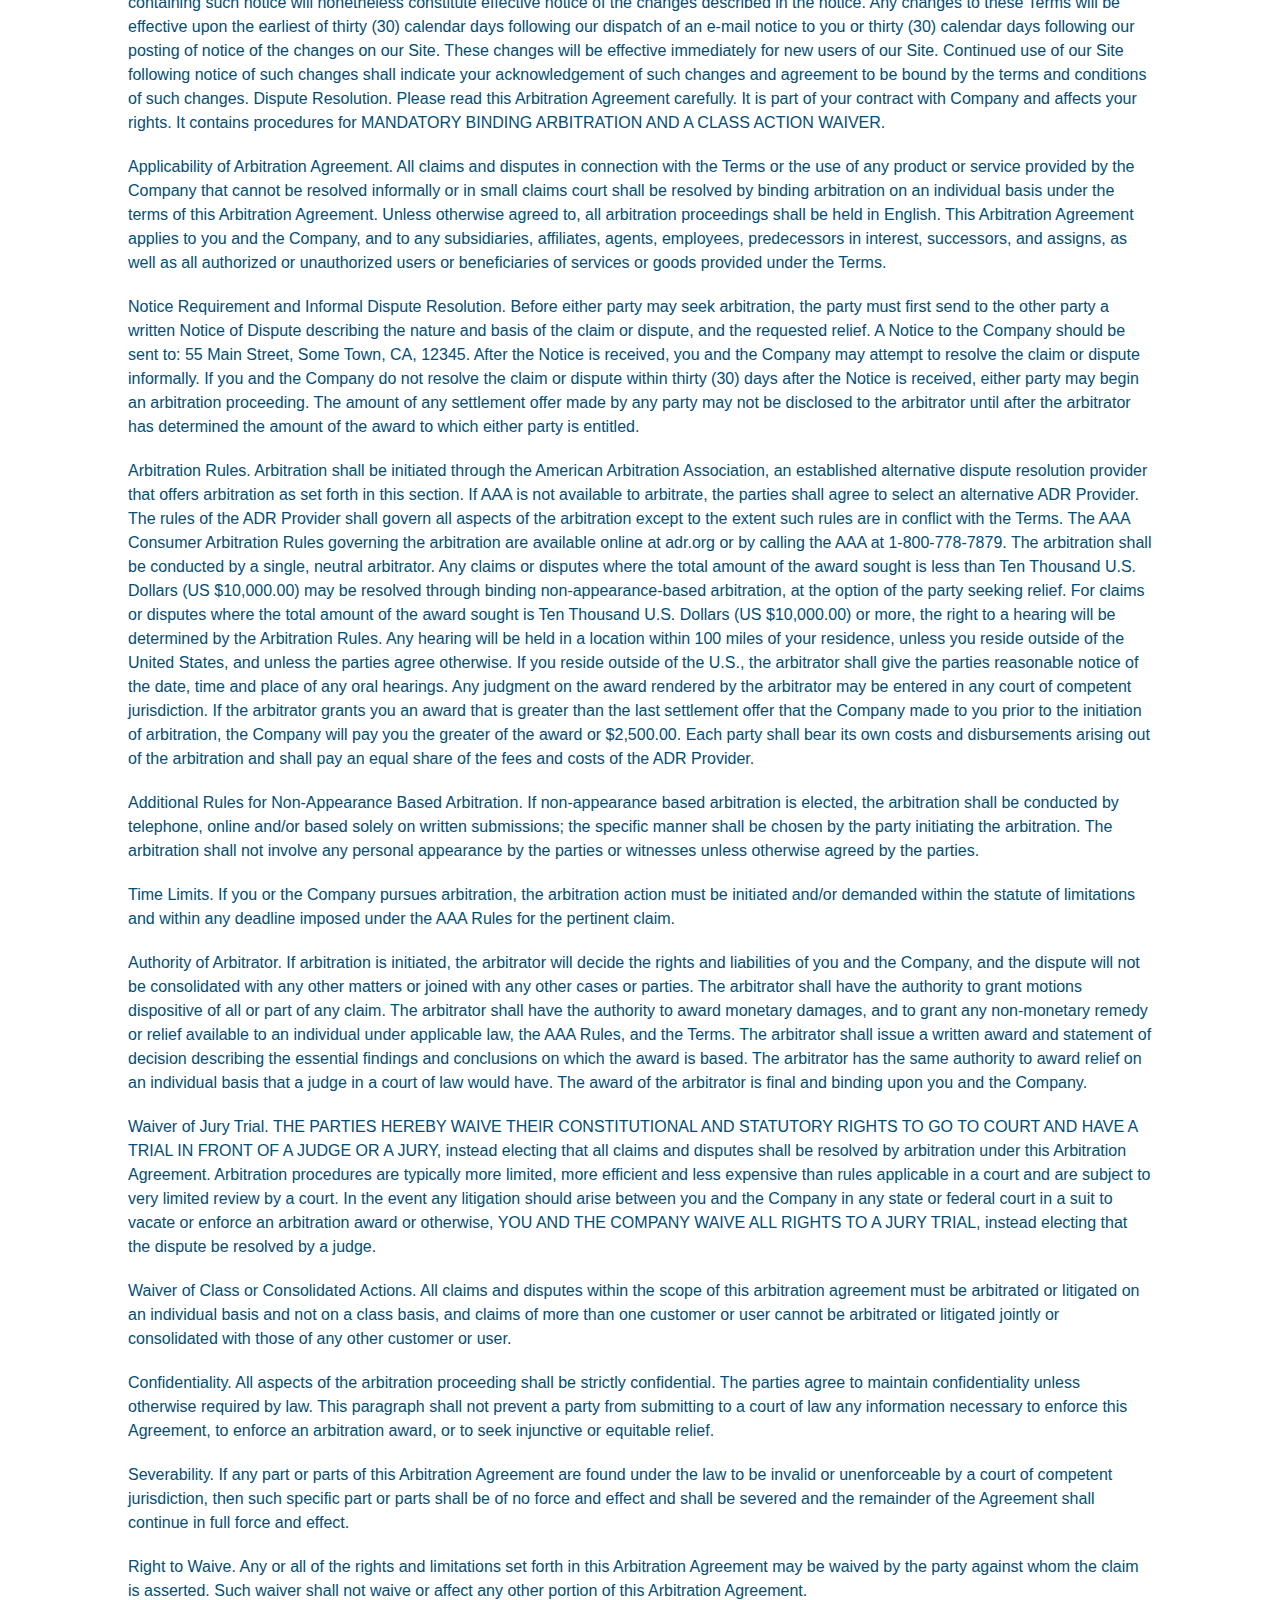
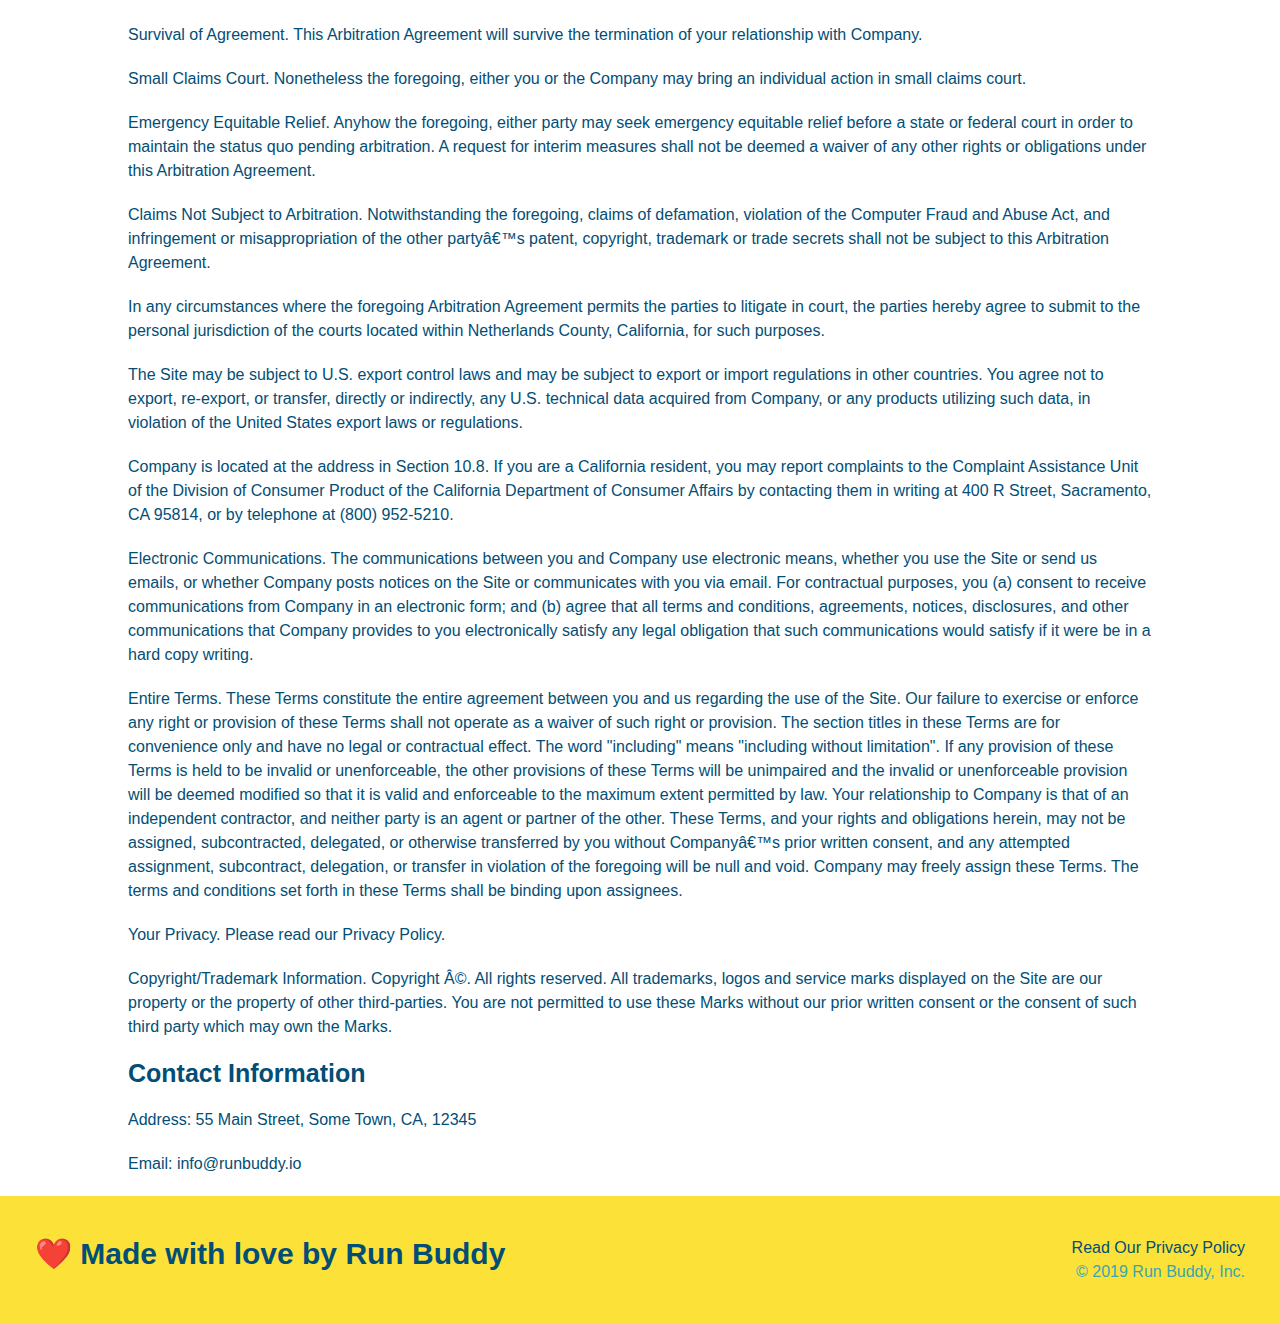
==== commit a8eb8b94: "screen size css rules" ====
--- a/privacy-policy.html
+++ b/privacy-policy.html
@@ -2,6 +2,7 @@
 <html lang="en-us">
     <head>
         <meta charset="UTF-8"/>
+        <meta name="viewport" content="width=device-width, initial-scale=1.0" />
         <title>Privacy Policy - Run Buddy</title>
         <link rel="stylesheet" href="./assets/css/style.css" />
         <link rel="stylesheet" href="./assets/css/secondary-styles.css" />
--- a/assets/css/style.css
+++ b/assets/css/style.css
@@ -15,13 +15,15 @@
 header {
     padding: 20px 35px;
     background-color: #39a6b2;
+    display: flex;
+    justify-content: space-between;
+    flex-wrap: wrap;
 }
 header h1 {
     font-weight: bold;
     font-size: 36px;
     color: #fce138;
     margin: 0;
-    display: inline;
 }
 
 header a {
@@ -30,35 +32,39 @@
 }
 
 header nav {
-    float: right;
     margin: 7px 0;
 }
 
-header nav ul li {
-    display: inline;
+header nav ul {
+    display: flex;
+    flex-wrap: wrap;
+    justify-content: space-between;
+    align-items: center;
+    list-style: none;
 }
 
 header nav ul li a {
-    margin: 0 30px;
+    padding: 10px 15px;
     font-weight: lighter;
-    font-size: 22px;
+    font-size: 1.55vw;
 }
 
 footer {
     background: #fce138;
     width: 100%;
     padding: 40px 35px;
+    display: flex;
+    justify-content: space-between;
+    flex-wrap: wrap;
 }
 
 footer h2 {
-    display: inline;
     color: #024e76;
     font-size: 30px;
     margin: 0;
 }
 
 footer div {
-    float: right;
     line-height: 1.5;
     text-align: right;
 }
@@ -74,21 +80,21 @@
 /* Hero Style Start */
 .hero {
     background-image: url("../images/hero-bg.jpg");
-    height: 600px;
     background-size: cover;
     background-position: center;
-    position: relative;
+    display: flex;
+    justify-content: center;
+    flex-wrap: wrap;
+    align-items: flex-start;
 }
 
 .hero-form {
     border: 3px solid #024e76;
     background-color: #fce138;
     padding: 20px;
-    width: 500px;
-    color: #024e76;
-    position: absolute;
-    bottom: 120px;
-    right: 140px;
+    color: #024e76;
+    width: 40%;
+    margin: 3.5%;
 }
 
 .hero-form h3 {
@@ -121,11 +127,22 @@
     padding: 10px 20px;
     font-size: 16px;
 }
+
+.hero-cta {
+    width: 35%;
+    text-align: right;
+    margin: 3.5%;
+    color: #fff;
+    font-size: 18px;
+    line-height: 1.2;
+}
+
+.hero-cta h2 {
+    font-style: italic;
+    font-size: 55px;
+    color: #fce138
+}
 /* HERO STYLES END */
-
-.intro {
-    text-align: center;
-}
 
 .intro p {
     line-height: 1.7;
@@ -133,20 +150,21 @@
     width: 80%;
     font-size: 20px;
     margin: 0 auto;
+    text-align: center;
 }
 
 .steps {
+    background: #fce138;
+}
+
+.section-title {
+    font-size: 48px;
+    color: #024e76;
+    border-bottom: 3px solid;
+    padding-bottom: 20px;
     text-align: center;
-    background: #fce138;
-}
-
-.section-title {
-    font-size: 55px;
-    color: #024e76;
-    margin-bottom: 35px;
-    padding: 0 100px 20px 100px;
-    display: inline-block;
-    border-bottom: 3px solid;
+    margin: 0 auto 35px auto;
+    width: 50%;
 }
 
 .primary-border {
@@ -157,51 +175,76 @@
     border-color: #39a6b2;
 }
 
-.steps div {
-    margin-bottom: 80px;
-}
-
-.steps img {
-    width: 15%;
-    margin: 10px 0;
-}
-
-.steps h3 {
+.step h3 {
     color: #024e76;
     font-size: 46px;
-    margin-top: 10px;
-}
-
-.steps p {
+    flex: 1 30%;
+}
+
+.step-text p {
     color: #39a6b2;
-    font-size: 23px;
-}
-
-.steps span {
-    font-size: 38px;
+    font-size: 18px;
+}
+
+.step-text h4 {
+    font-size: 26px;
+    line-height: 1.5;
+    color: #024e76;
+}
+
+.step {
+    margin: 50px auto;
+    padding-bottom: 50px;
+    width: 80%;
+    border-bottom: 1px solid #39a6b2;
+    display: flex;
+    flex-wrap: wrap;
+    align-items: center;
+    justify-content: space-between;
+}
+
+.step-info {
+    flex: 2 70%;
+    display: flex;
+    flex-wrap: wrap;
+    align-items: center;
+}
+
+.step-img {
+    flex: 1 12%;
+    margin-right: 20px;
+}
+
+.step-text {
+    flex: 12;
+}
+
+.step-img img {
+    max-width: 100%;
 }
 
 .trainers {
-    text-align: center;
+    width: 100%;
+    margin: 0 auto;
+    display: flex;
+    flex-wrap: wrap;
+    justify-content: space-around;
 }
 
 .trainer {
-    width: 900px;
-    margin: 0 auto 30px auto;
+    margin: 0 auto 20px auto;
     background: #024e76;
     color: #fce138;
-    overflow: auto;
+    flex: 1;
 }
 
 .trainer img {
-    width: 35%;
-    float: left;
+    width: 100%;
 }
 
 .trainer-bio {
-    padding: 35px;
-    float: left;
-    width: 65%;
+    padding: 25px;
+    line-height: 1.3;
 }
 
 .text-left {
@@ -212,24 +255,26 @@
     text-align: right;
 }
 
+.flex-row {
+    display: flex;
+}
+
 .trainer-bio h3 {
-    font-size: 32px;
-    margin-bottom: 8px;
+    font-size: 28px;
 }
 
 .trainer-bio h4 {
     font-weight: lighter;
-    font-size: 26px;
-    margin-bottom: 25px;
+    font-size: 22px;
+    margin-bottom: 15px;
 }
 
 .trainer-bio p {
     font-size: 17px;
-    line-height: 1.3;
+    
 }
 /*REACH OUT STYLES START */
 .contact {
-    text-align: center;
     background: #024e76;
 }
 
@@ -238,16 +283,10 @@
 }
 
 .contact-info iframe {
-    width: 400px;
     height: 400px;
 }
 
 .contact-info div {
-    width: 410px;
-    display: inline-block;
-    vertical-align: top;
-    text-align: left;
-    margin: 30px 0 0 60px;
     color: white;
 }
 
@@ -259,7 +298,7 @@
 .contact-info p, .contact-info address {
     margin: 20px 0;
     line-height: 1.5;
-    font-size: 20px;
+    font-size: 16px;
     font-style: normal;
 }
 
@@ -267,4 +306,52 @@
     color: #fce138;
 }
 
+.contact-info {
+    display: flex;
+    justify-content: space-between;
+    flex-wrap: wrap;
+}
+
+.contact-info > * {
+    flex: 1;
+    margin: 15px;
+}
+
+.contact-form input, .contact-form textarea {
+    border: 1px solid #024e76;
+    display: block;
+    padding: 7px 15px;
+    font-size: 16px;
+    color: #024e76;
+    width: 100%;
+    margin-bottom: 15px;
+    margin-top: 5px;
+}
+
+.contact-form button {
+    width: 100%;
+    border: none;
+    background: #fce138;
+    color: #024e76;
+    text-align: center;
+    padding: 15ps 0;
+    font-size: 16px;
+}
+
 /* REACH OUT STYLES END */
+
+
+/* MEDIA QUEARY FOR SMALLER DESKTOP SCREENS AND SMALLER */
+@media screen and (max-width: 980px) {
+        /* this will be applied on any screen smaller than 980px */
+    
+}
+/* MEDIA QUERY FOR TABLETS AND SMALLER */
+@media screen and (max-width: 768px) {
+        /* this will be applied on any screen between 768px and 575px */
+}
+
+/* MEDIA QUERY FOR MOBILE PHONES AND SMALLER */
+@media screen and (max-width: 575px) {
+        /* this will be applied on any screen smaller than 575px */
+}